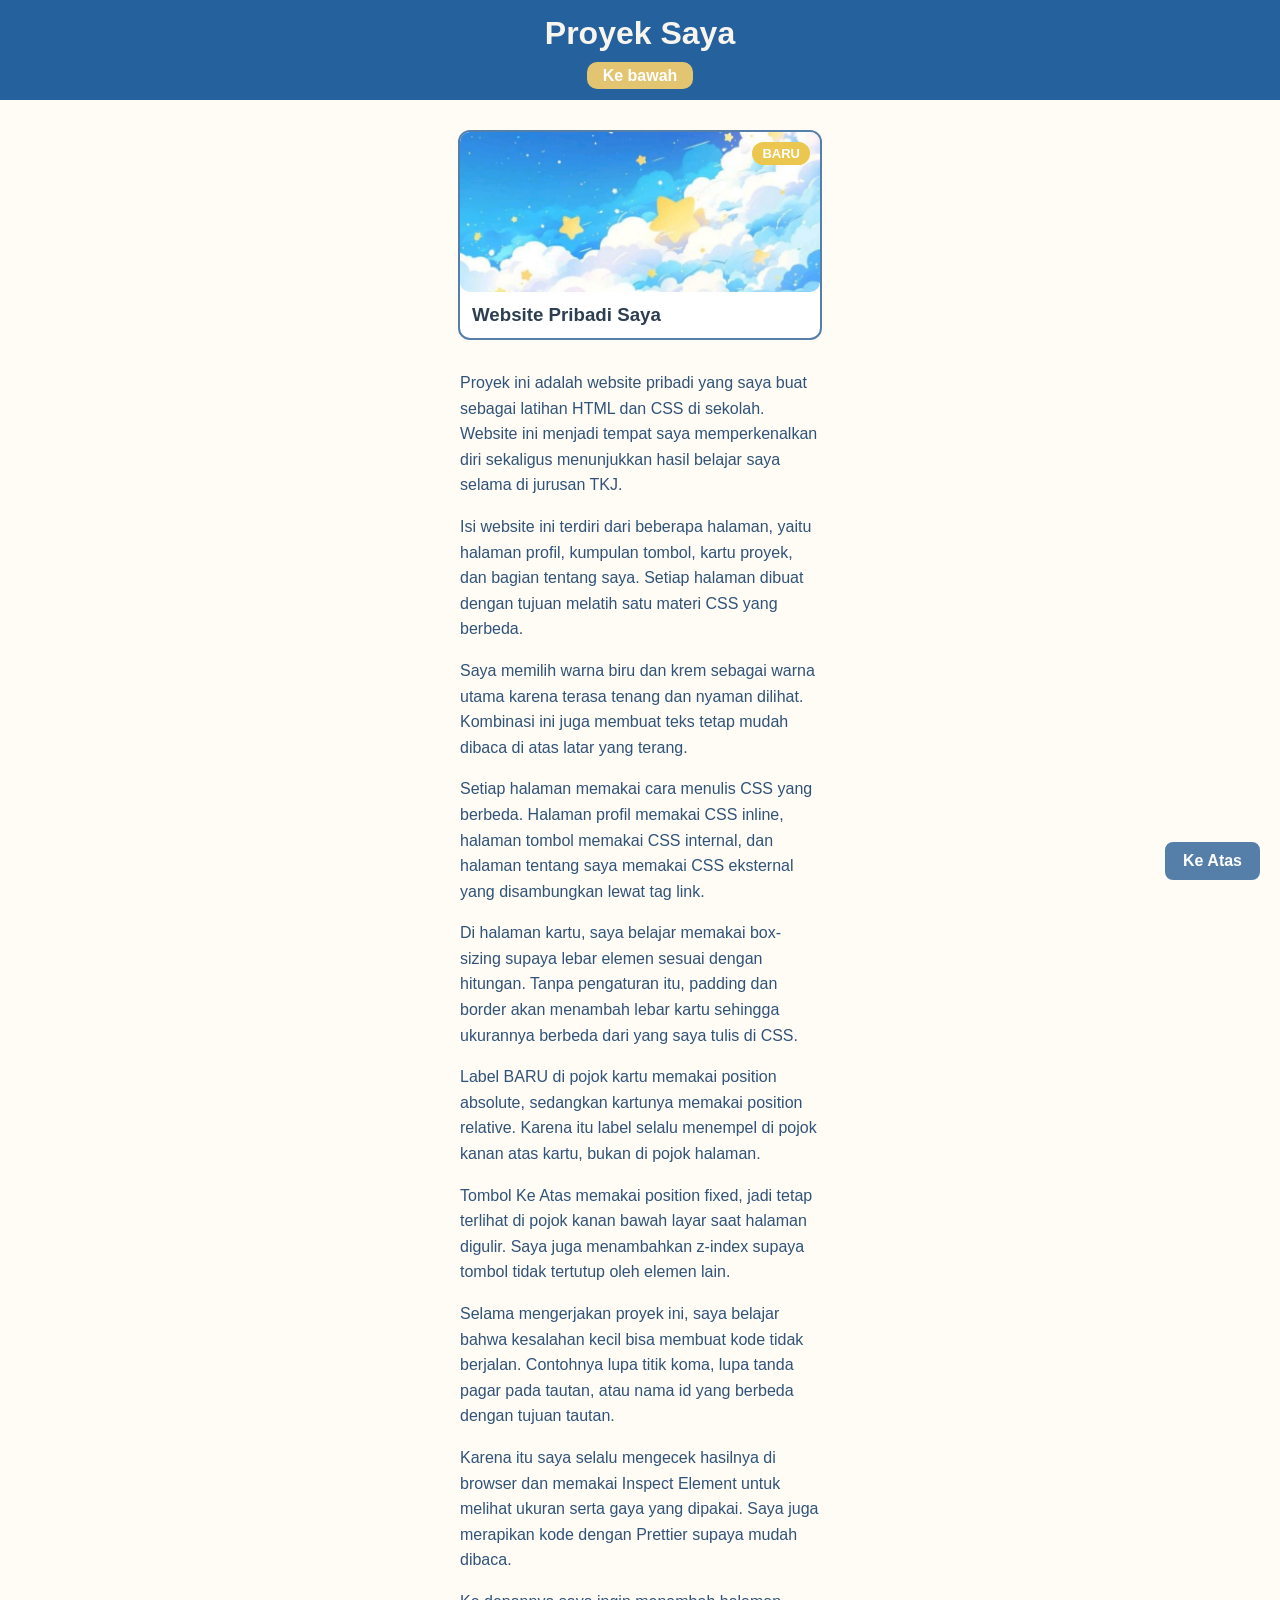
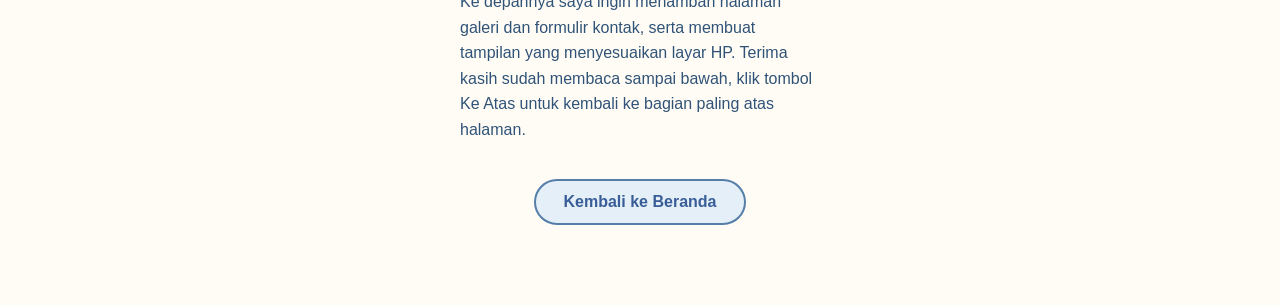
==== components/card-badge.html @ 1ecd54d8 "feat: add card badge and back to top button" ====
<!doctype html>
<html lang="en">
  <head>
    <meta charset="UTF-8" />
    <meta name="viewport" content="width=device-width, initial-scale=1.0" />
    <title>Card Badge</title>

    <style>
      body {
        margin: 0;
        background-color: #fffcf6;
        font-family: "Segoe UI", Tahoma, Geneva, Verdana, sans-serif;
      }

      #top {
        padding: 15px;
        background-color: #24619d;
        color: #f8f5ef;
        text-align: center;
      }

      #top h1 {
        margin: 0 0 15px;
      }

      #top a {
        color: white;
        text-decoration: none;
        background-color: #e3c470;
        border-radius: 10px;
        padding: 5px 16px;
        font-weight: bold;
      }

      main {
        display: flex;
        justify-content: center;
        align-items: center;
        flex-direction: column;
      }

      .card {
        position: relative;
        width: 360px;
        margin: 30px 0;
        border: 2px solid #557fa9;
        border-radius: 12px;
        background-color: white;
      }

      .card img {
        border-radius: 10px;
        width: 100%;
        height: 160px;
        display: block;
        object-fit: cover;
      }

      .card h3 {
        margin: 12px;
        color: #2c3e50;
      }

      .card .badge {
        position: absolute;
        top: 10px;
        right: 10px;
        padding: 4px 10px;
        border-radius: 12px;
        background-color: #ebc74f;
        color: white;
        font-size: 13px;
        font-weight: bold;
      }

      footer {
        text-align: center;
        padding: 20px 0 80px;
      }

      footer a {
        display: inline-block;
        padding: 12px 28px;
        border: 2px solid #557fa9;
        border-radius: 30px;
        background-color: #e4eff7;
        color: #395d97;
        font-weight: bold;
        text-decoration: none;
      }

      .back-to-top {
        position: fixed;
        right: 20px;
        bottom: 20px;
        z-index: 100;
        padding: 8px 16px;
        border-radius: 8px;
        background-color: #557fa9;
        color: white;
      }

      .back-to-top:hover {
        background-color: #2c3e50;
      }

      main p {
        color: #305377;
        width: 360px;
        margin: 0 0 16px 0;
        line-height: 1.6;
      }
    </style>
  </head>

  <body>
    <header id="top">
      <h1>Proyek Saya</h1>
      <a href="#bottom">Ke bawah</a>
    </header>
    <main>
      <div class="card">
        <img src="../assets/images/badge.jpg" alt="gambar proyek" />
        <span class="badge">BARU</span>
        <h3>Website Pribadi Saya</h3>
      </div>
      <p>
        Proyek ini adalah website pribadi yang saya buat sebagai latihan HTML
        dan CSS di sekolah. Website ini menjadi tempat saya memperkenalkan diri
        sekaligus menunjukkan hasil belajar saya selama di jurusan TKJ.
      </p>
      <p>
        Isi website ini terdiri dari beberapa halaman, yaitu halaman profil,
        kumpulan tombol, kartu proyek, dan bagian tentang saya. Setiap halaman
        dibuat dengan tujuan melatih satu materi CSS yang berbeda.
      </p>
      <p>
        Saya memilih warna biru dan krem sebagai warna utama karena terasa
        tenang dan nyaman dilihat. Kombinasi ini juga membuat teks tetap mudah
        dibaca di atas latar yang terang.
      </p>
      <p>
        Setiap halaman memakai cara menulis CSS yang berbeda. Halaman profil
        memakai CSS inline, halaman tombol memakai CSS internal, dan halaman
        tentang saya memakai CSS eksternal yang disambungkan lewat tag link.
      </p>
      <p>
        Di halaman kartu, saya belajar memakai box-sizing supaya lebar elemen
        sesuai dengan hitungan. Tanpa pengaturan itu, padding dan border akan
        menambah lebar kartu sehingga ukurannya berbeda dari yang saya tulis di
        CSS.
      </p>
      <p>
        Label BARU di pojok kartu memakai position absolute, sedangkan kartunya
        memakai position relative. Karena itu label selalu menempel di pojok
        kanan atas kartu, bukan di pojok halaman.
      </p>
      <p>
        Tombol Ke Atas memakai position fixed, jadi tetap terlihat di pojok
        kanan bawah layar saat halaman digulir. Saya juga menambahkan z-index
        supaya tombol tidak tertutup oleh elemen lain.
      </p>
      <p>
        Selama mengerjakan proyek ini, saya belajar bahwa kesalahan kecil bisa
        membuat kode tidak berjalan. Contohnya lupa titik koma, lupa tanda pagar
        pada tautan, atau nama id yang berbeda dengan tujuan tautan.
      </p>
      <p>
        Karena itu saya selalu mengecek hasilnya di browser dan memakai Inspect
        Element untuk melihat ukuran serta gaya yang dipakai. Saya juga
        merapikan kode dengan Prettier supaya mudah dibaca.
      </p>
      <p>
        Ke depannya saya ingin menambah halaman galeri dan formulir kontak,
        serta membuat tampilan yang menyesuaikan layar HP. Terima kasih sudah
        membaca sampai bawah, klik tombol Ke Atas untuk kembali ke bagian paling
        atas halaman.
      </p>
    </main>
    <footer id="bottom">
      <a href="../index.html">Kembali ke Beranda</a>
      <a href="#top" class="back-to-top">Ke Atas</a>
    </footer>
  </body>
</html>
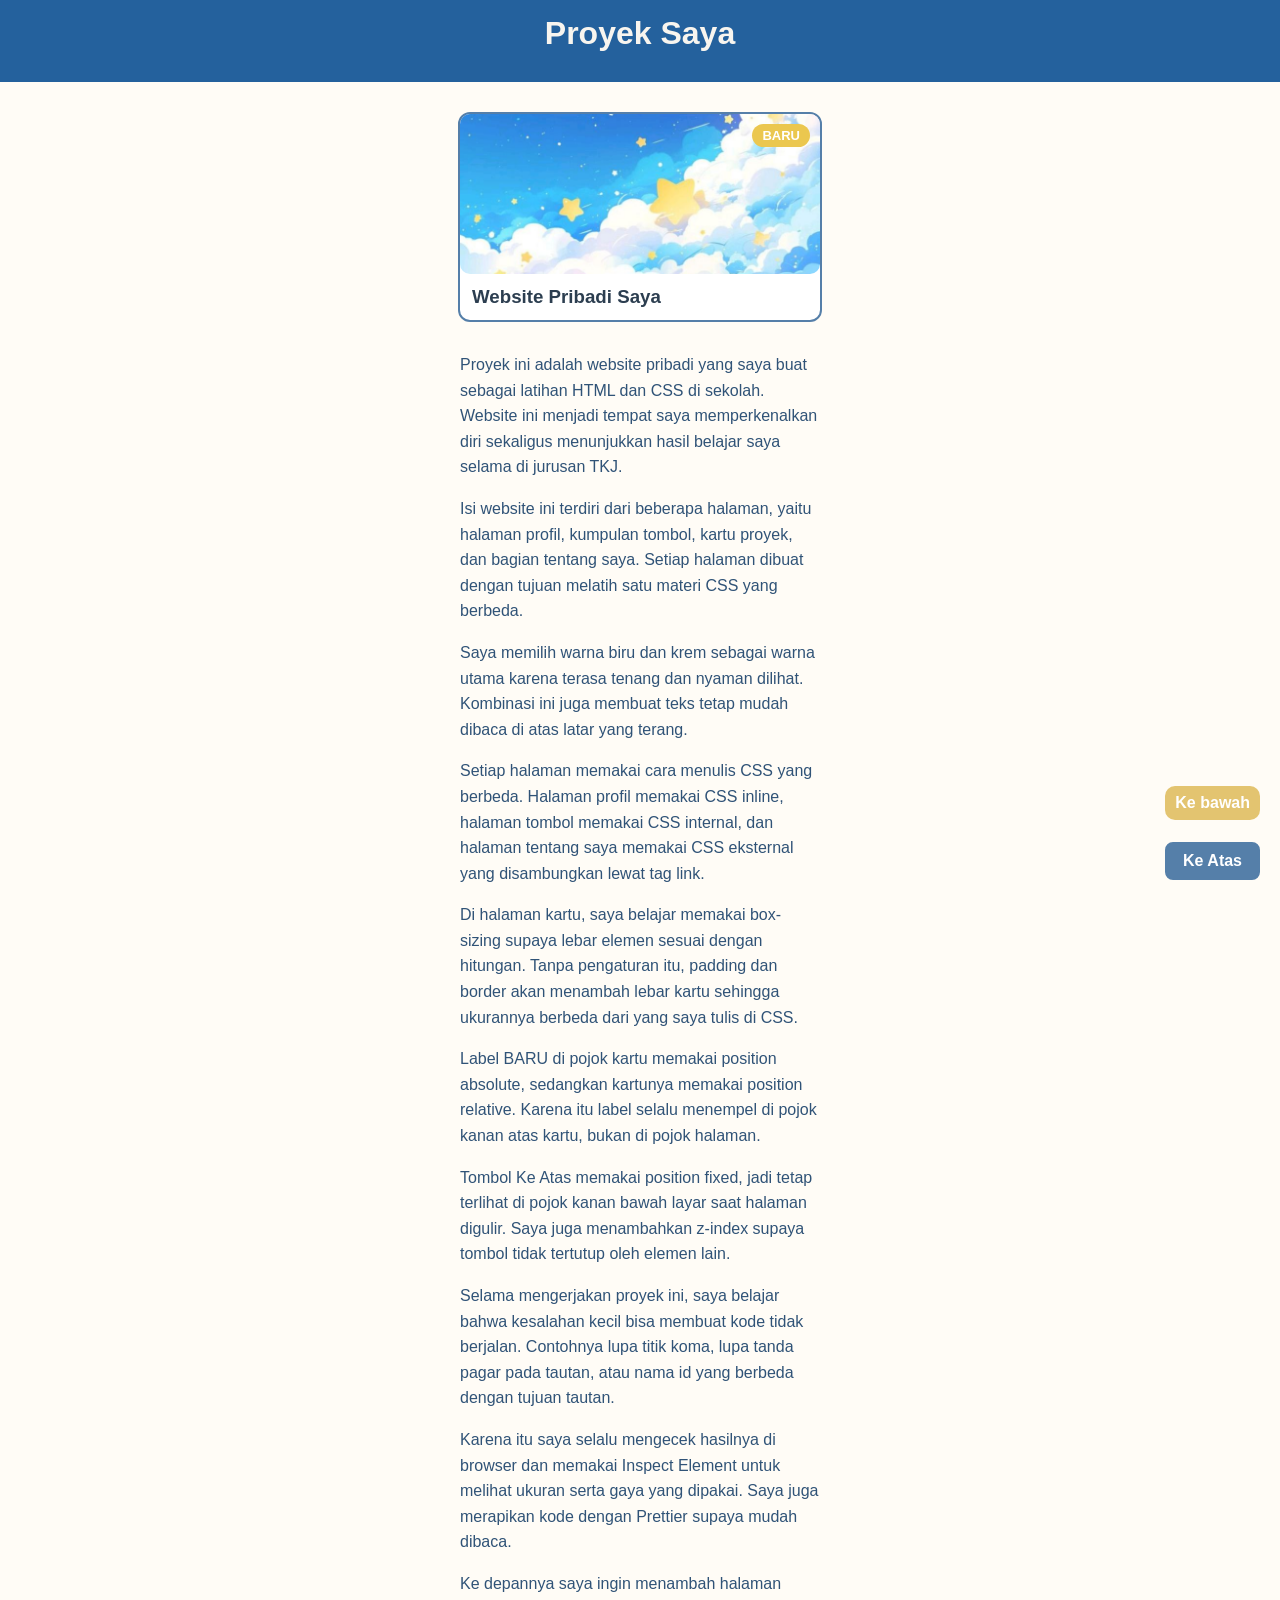
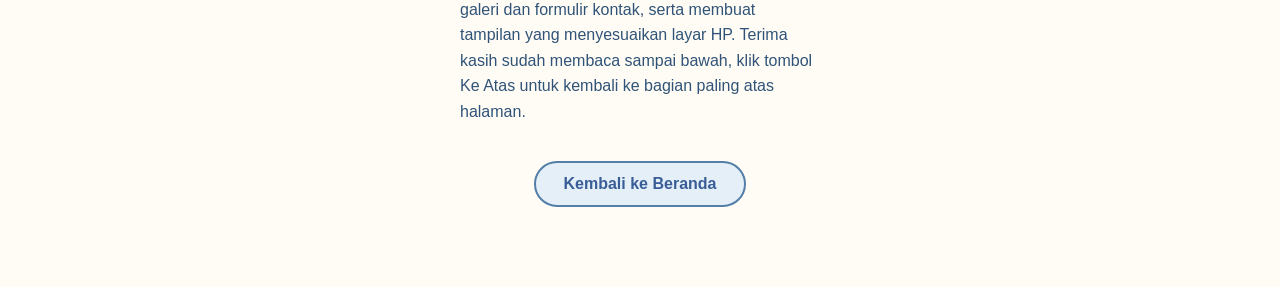
==== commit 8ec7f730: "fix: set jump to bottom button position to fixed in card-badges.html" ====
--- a/components/card-badge.html
+++ b/components/card-badge.html
@@ -24,12 +24,20 @@
       }
 
       #top a {
+        position: fixed;
+        right: 20px;
+        bottom: 80px;
+        z-index: 100;
         color: white;
         text-decoration: none;
         background-color: #e3c470;
         border-radius: 10px;
-        padding: 5px 16px;
+        padding: 8px 10px;
         font-weight: bold;
+      }
+
+      #top a:hover {
+        background-color: #a89561;
       }
 
       main {
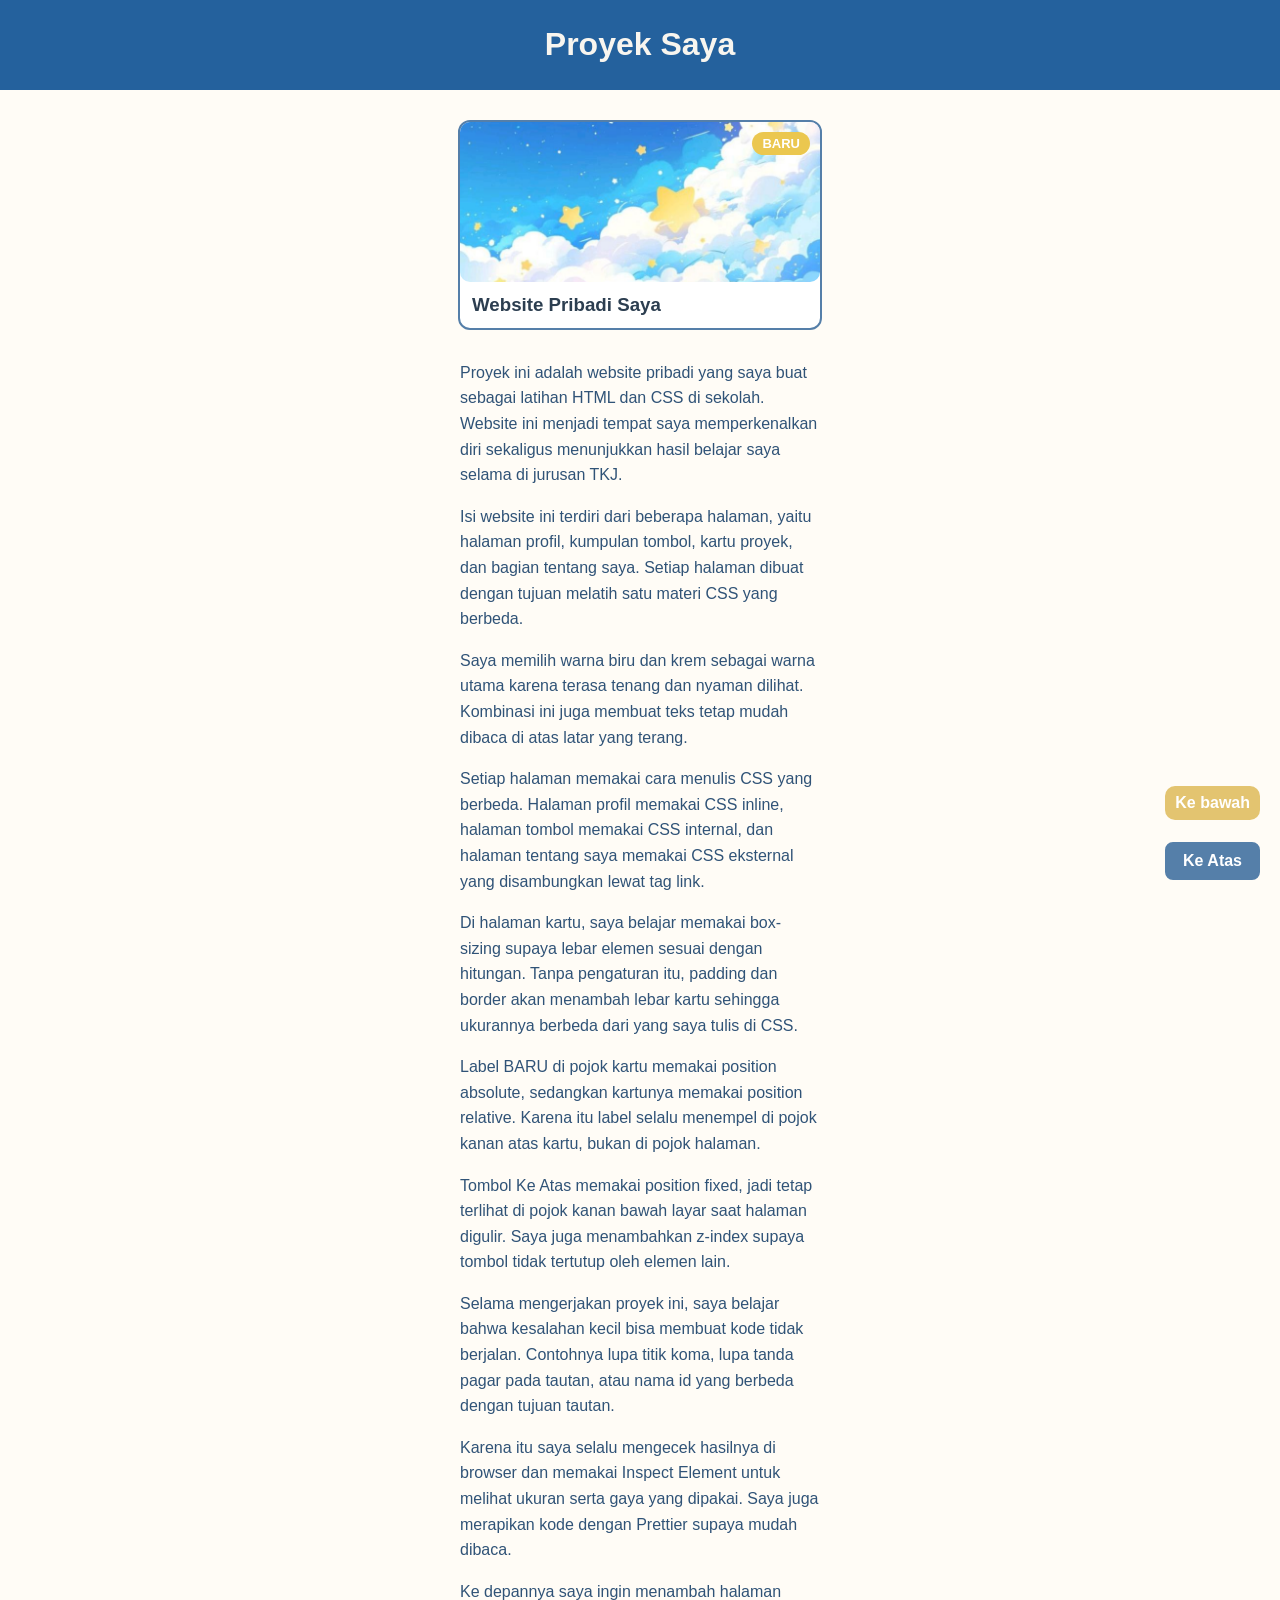
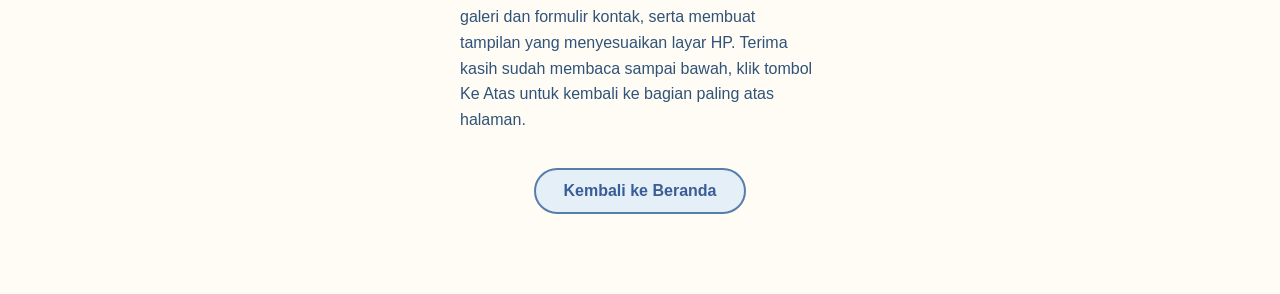
==== commit 04ab1c97: "style: adjust header position in card-badges.html" ====
--- a/components/card-badge.html
+++ b/components/card-badge.html
@@ -13,16 +13,12 @@
       }
 
       #top {
-        padding: 15px;
+        padding: 5px;
         background-color: #24619d;
         color: #f8f5ef;
         text-align: center;
       }
-
-      #top h1 {
-        margin: 0 0 15px;
-      }
-
+      
       #top a {
         position: fixed;
         right: 20px;
